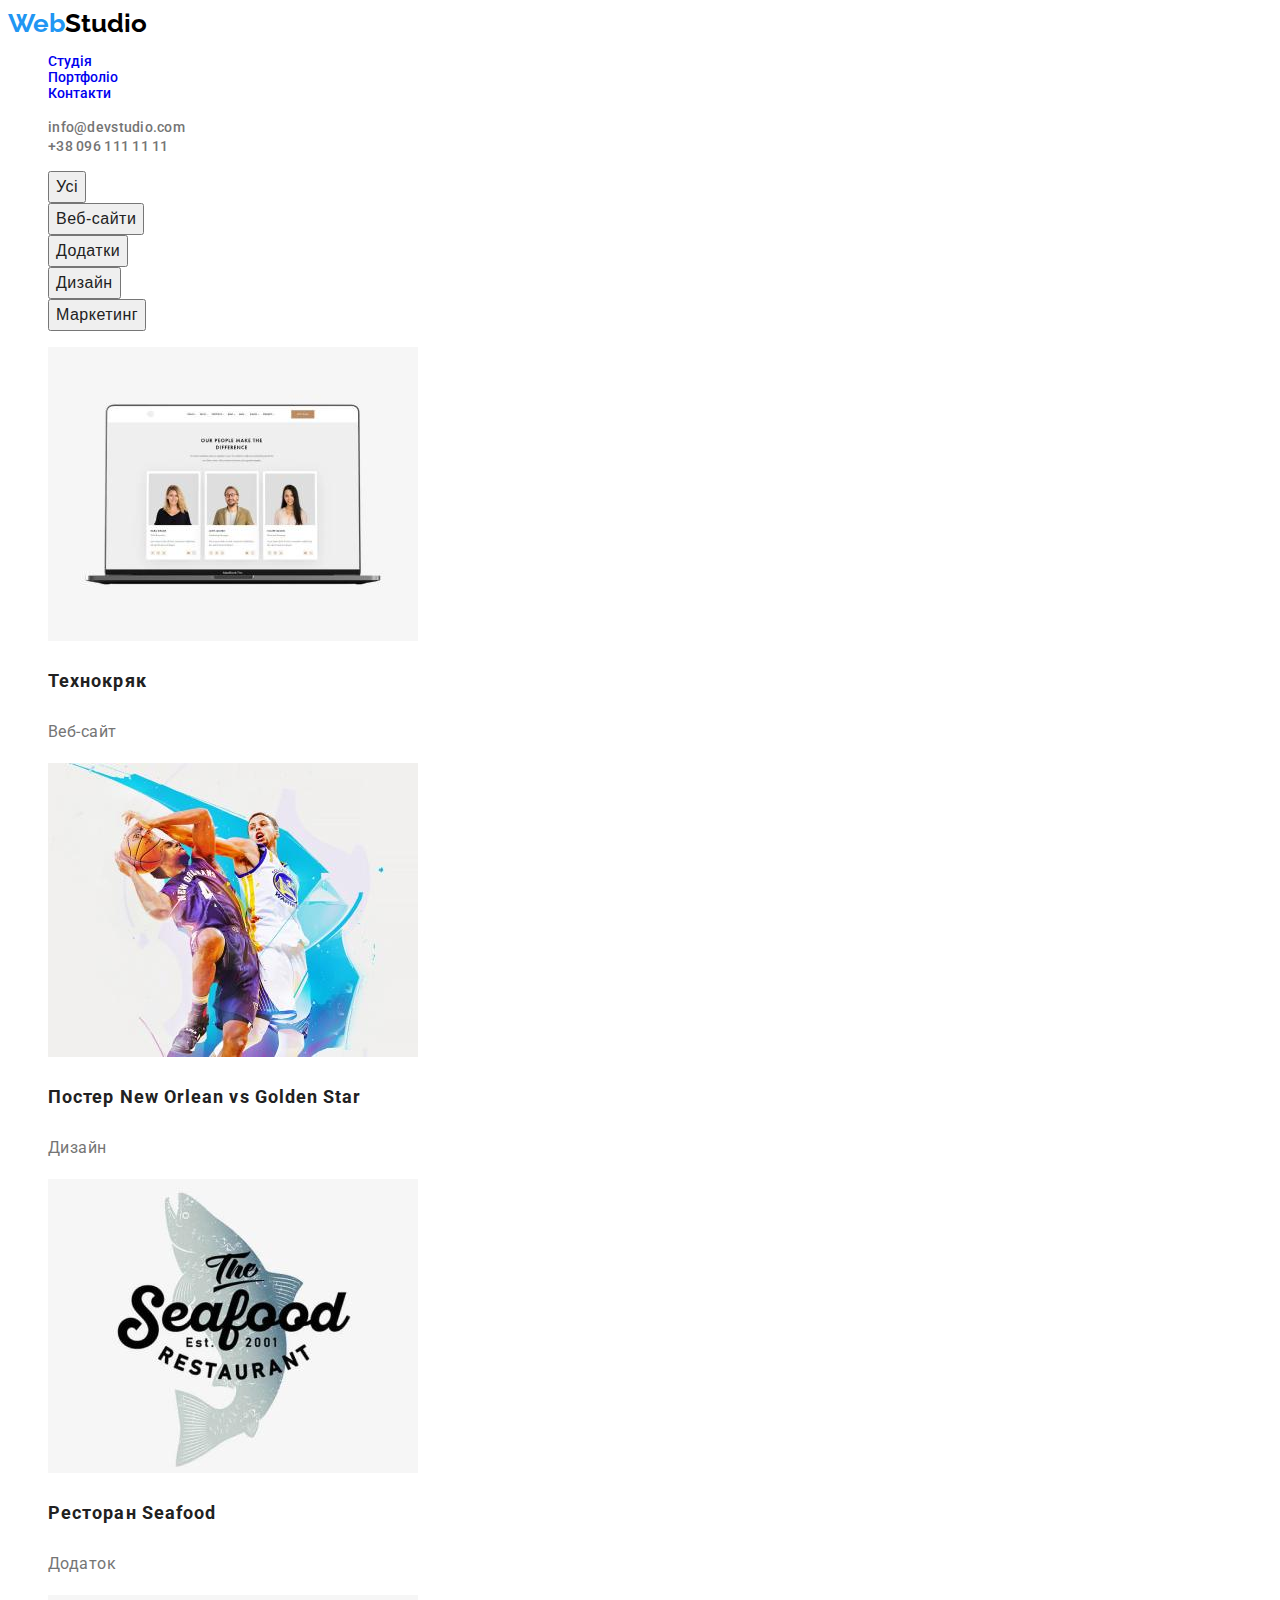
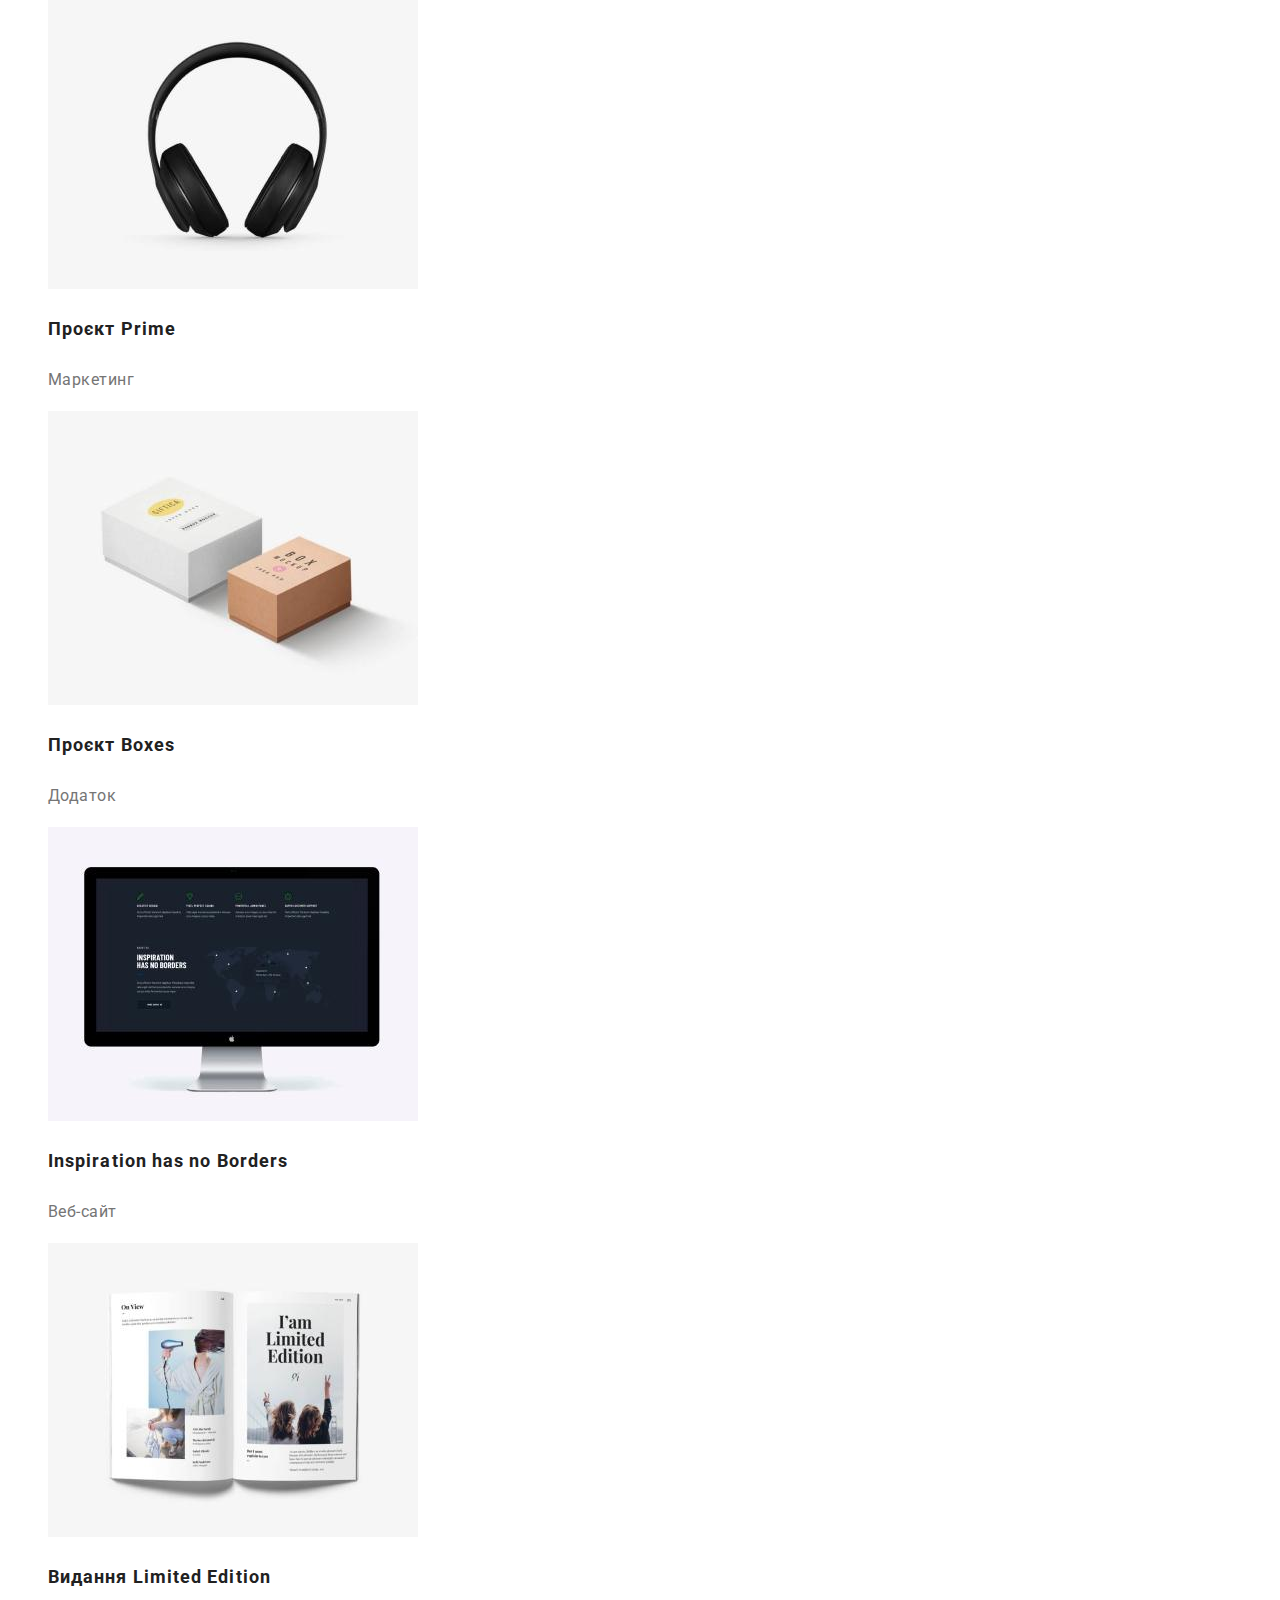
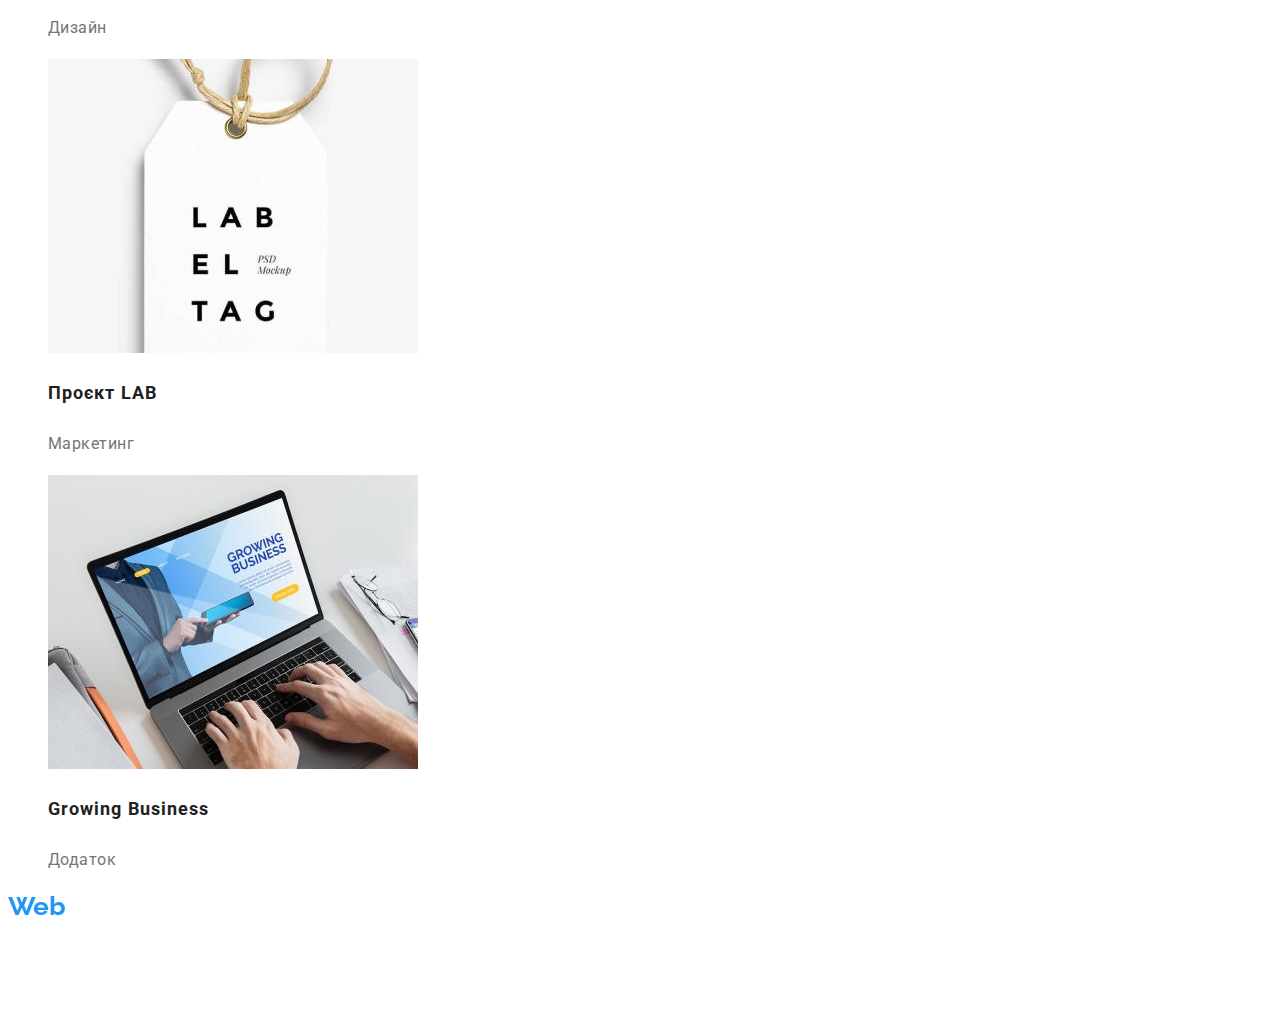
==== portfolio.html @ c234e144 "Initial commit" ====
<!DOCTYPE html>
<html lang="en">
<head>
    <meta charset="UTF-8">
    <meta http-equiv="X-UA-Compatible" content="IE=edge">
    <meta name="viewport" content="width=device-width, initial-scale=1.0">
    <title>Портфоліо</title>
    <link rel="stylesheet" href="/css/styles.css">
    <link href="https://fonts.googleapis.com/css2?family=Raleway:wght@700&family=Roboto:wght@400;500;700;900&display=swap"
        rel="stylesheet">
</head>
<body>
    <header>
        <a href="/index.html" class="logo link" lang="en" title="Cтудія"><span
                class="logo-web">Web</span><span>Studio</span></a>
        <nav>
            <ul class="sitenav list">
                <li><a href="/index.html" class="link">Студія</a></li>
                <li><a href="/portfolio.html" class="link">Портфоліо</a></li>
                <li><a href="#cont" class="link">Контакти</a></li>
            </ul>
        </nav>
        <ul class="contacts list">
            <li><a href="mailto:info@devstudio.com" class="link">info@devstudio.com</a></li>
            <li><a href="tel:+380961111111" class="link">+38 096 111 11 11</a></li>
        </ul>
    </header>
    <main>
        <h1 hidden>Портфоліо</h1>
        <section class="filters">
            <h2 hidden>Фільтри</h2>
            <ul class="filter list">
                <li><button class="portfolio-button btn" type="button">Усі</button></li>
                <li><button class="portfolio-button btn" type="button">Веб-сайти</button></li>
                <li><button class="portfolio-button btn" type="button">Додатки</button></li>
                <li><button class="portfolio-button btn" type="button">Дизайн</button></li>
                <li><button class="portfolio-button btn" type="button">Маркетинг</button></li>
            </ul>
        </section>
        <section class="portfolio-blocks">
            <h2 hidden>Галерея Портфоліо</h2>
            <ul class="portfolio list">
                <li>
                    <img src="./images/1.jpg" width="370" alt="На екрані ноутбука профайли працівників">
                    <h3 class="portfolio-post poststyle">Технокряк</h3>
                    <p class="portfolio-text textstyle">Веб-сайт</p>
                </li>
                <li>
                    <img src="./images/2.jpg" width="370" alt="Два баскетболісти з м'ячем">
                    <h3 class="portfolio-post poststyle">Постер New Orlean vs Golden Star</h3>
                    <p class="portfolio-text textstyle">Дизайн</p>
                </li>
                <li>
                    <img src="./images/3.jpg" width="370" alt="Логотип ресторану морепродуктів">
                    <h3 class="portfolio-post poststyle">Ресторан Seafood</h3>
                    <p class="portfolio-text textstyle">Додаток</p>
                </li>
                <li>
                    <img src="./images/4.jpg" width="370" alt="комп'ютрні навушники">
                    <h3 class="portfolio-post poststyle">Проєкт Prime</h3>
                    <p class="portfolio-text textstyle">Маркетинг</p>
                </li>
                <li>
                    <img src="./images/5.jpg" width="370" alt="дві картонні коробочки">
                    <h3 class="portfolio-post poststyle">Проєкт Boxes</h3>
                    <p class="portfolio-text textstyle">Додаток</p>
                </li>
                <li>
                    <img src="./images/6.jpg" width="370" alt="екран комп'ютера з картою та інтерактивними елементами">
                    <h3 class="portfolio-post poststyle">Inspiration has no Borders</h3>
                    <p class="portfolio-text textstyle">Веб-сайт</p>
                </li>
                <li>
                    <img src="./images/7.jpg" width="370" alt="розгорнутий глянцевий журнал">
                    <h3 class="portfolio-post poststyle">Видання Limited Edition</h3>
                    <p class="portfolio-text textstyle">Дизайн</p>
                </li>
                <li>
                    <img src="./images/8.jpg" width="370" alt="бірка з написом ЛАБ">
                    <h3 class="portfolio-post poststyle">Проєкт LAB</h3>
                    <p class="portfolio-text textstyle">Маркетинг</p>
                </li>
                <li>
                    <img src="./images/9.jpg" width="370" alt="людина друкую на клавіатурі ноутбуку">
                    <h3 class="portfolio-post poststyle">Growing Business</h3>
                    <p class="portfolio-text textstyle">Додаток</p>
                </li>
            </ul>
        </section>
    </main>
    <footer>
        <a href="/index.html" class="logo link" title="Cтудія"><span class="logo-web">Web</span><span
                class="logo-studio">Studio</span></a>
        <address class="contact">
            <ul class="adress list">
                <li><a class="link map">м. Київ, пр-т Лесі Українки, 26</a></li>
                <li><a href="mailto:info@devstudio.com" class="link">info@devstudio.com</a></li>
                <li><a href="tel:+380961111111" class="link">+38 096 111 11 11</a></li>
            </ul>
        </address>
    </footer>
</body>
</html>
---- css/styles.css ----
/* колір логотипу #2196F3 #000000 */
/* основний колір тексту #212121 */
/* додатковий колір тексту #757575 */
/* колір почта та телефон #757575 */
/* колір тексту секції "Hero" #FFFFFF */
/* акцентуючий колір #2196F3 */
/* колір секції адреси color: rgba(255, 255, 255, 0.6); */

:root {
    --main-color: #2196F3;
    --main-text-color: #212121;
    --secondary-text-color: #757575;
    --button-text-color: #FFFFFF;
    --contacts-color: rgba(255, 255, 255, 0.6);
}

body {
    color: #212121;
    font-family: 'roboto', sans-serif;
    font-weight: 500;
}

.poststyle {
    font-style: normal;
    font-weight: 700;
}

.textstyle {
    font-style: normal;
    font-weight: 400;
}

.btn {
    cursor: pointer;
}

.list {
    list-style: none;   
}
.link {
    text-decoration: none;
}
/* Логотип */

.logo {
    color: #000000;
    font-family: 'raleway';
    font-weight: 700;
    font-size: 26px;
    line-height: 31px;
}

.logo-web {
    color: #2196F3;
}

/* Навигация сайта */
.sitenav {
    color: var(--main-text-color);
    font-size: 14px;
}

.sitenav .link:hover,
.sitenav .link:focus {
    color: var(--main-color);
}

.sitenav .link:link,
.sitenav .link:visited {
    text-decoration: none;
}

/* Контакти */
.contacts .link {
    color: var(--secondary-text-color);
    font-weight: 500;
    font-size: 14px;
    line-height: 16px;
    letter-spacing: 0.02em;
}
.contacts .link:hover,
.contacts .link:focus {
    color: var(--main-color);
}

/* Секція "Hero" */
.hero .hero-post {
    color: var(--button-text-color);
    font-weight: 900;
    font-size: 44px;
   /*  line-height: 60px;
    text-align: center; */
    letter-spacing: 0.06em;
    text-transform: uppercase;
}

.hero-button {
    color: var(--button-text-color);
    background-color: var(--main-color);
    font-weight: 700;
    font-size: 16px;
    /* line-height: 30px;
display: flex;
align-items: center;
text-align: center; */
    letter-spacing: 0.06em;
}

/* Секція особливості */
.feauters .feauters-post {
    font-size: 14px;
    line-height: 16px;
    letter-spacing: 0.03em;
    text-transform: uppercase;
}
.feauters .feauters-text {
    color: var(--secondary-text-color);
    font-weight: 400;
    font-size: 14px;
    line-height: 24px;
    letter-spacing: 0.03em;
}

/* Секція послуги */
.services-post {
    color: var(--main-text-color);
    font-size: 36px;
    line-height: 42px;
    /* text-align: center; */
    letter-spacing: 0.03em;
}

/* Секція наша команда */
.teams {
    color: var(--main-text-color);
    font-size: 36px;
    line-height: 42px;
    /* text-align: center; */
    letter-spacing: 0.03em;
}

.team .team-post {
    color: var(--main-text-color);
    font-weight: 500;
    font-size: 16px;
    line-height: 19px;
    /* text-align: center; */
    letter-spacing: 0.03em;
}
.team .team-text {
    color: var(--secondary-text-color);
    font-size: 16px;
    line-height: 19px;
    /* text-align: center; */
    letter-spacing: 0.03em;
}

/* Футер сторінки */
.contact {
    font-family: 'Roboto';
    font-style: normal;
    text-decoration: none;
}
.logo-studio {
    color:#FFFFFF;
}
.adress .link {
    color: var(--contacts-color);
    font-weight: 400;
    font-size: 14px;
    line-height: 24px;
    letter-spacing: 0.03em;
}

.adress .map {
    color: var(--button-text-color);
    
}

/* Сторінка портфоліо 
    Фільтри */
.filter .portfolio-button {
    color: var(--main-text-color);
    font-weight: 500;
    font-size: 16px;
    line-height: 26px;
    letter-spacing: 0.03em;
}

.filter .portfolio-button:hover,
.filter .portfolio-button:focus {
    color: var(--button-text-color);
    background-color: var(--main-color);
}

/* Галерея портфоліо */
.portfolio .portfolio-post {
   color: var(--main-text-color); 
   font-size: 18px;
   line-height: 36px;
   letter-spacing: 0.06em;
}

.portfolio .portfolio-text {
    color: var(--secondary-text-color);
    font-size: 16px;
    line-height: 30px;
    letter-spacing: 0.03em;
}
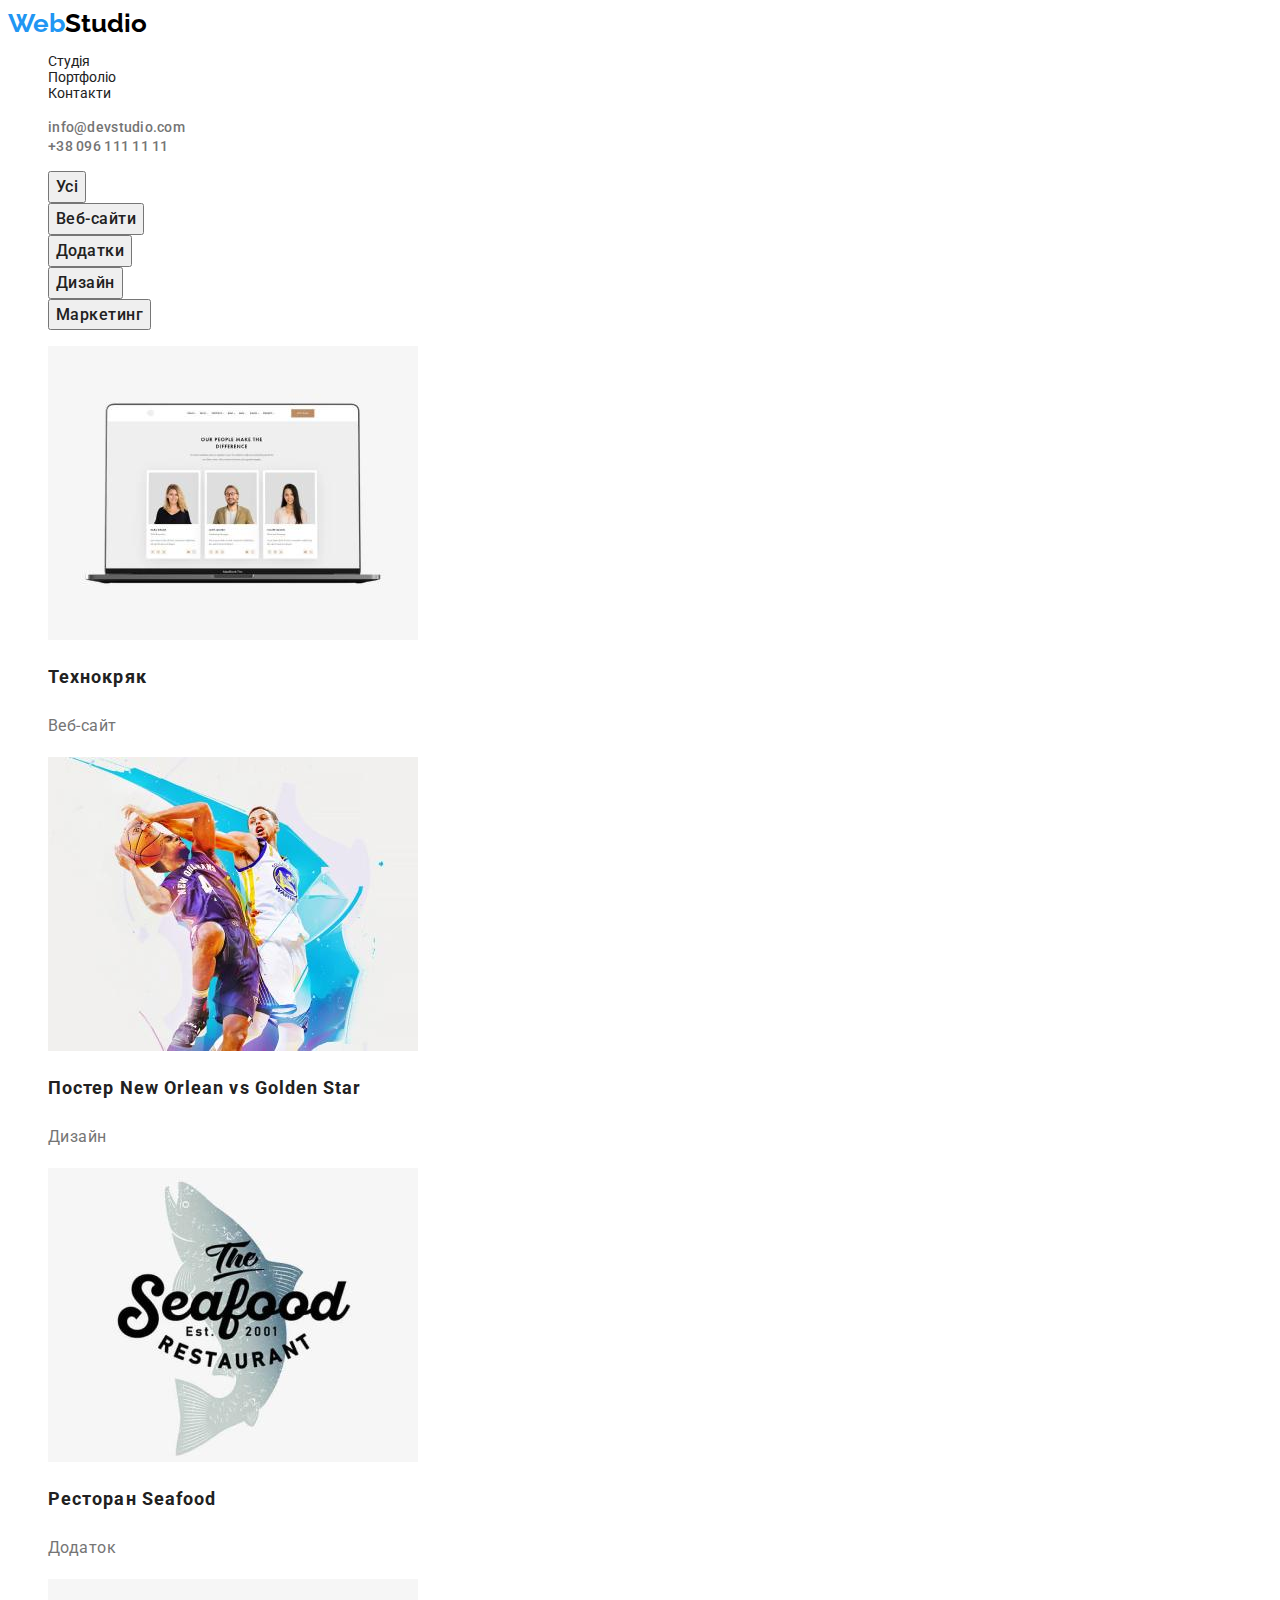
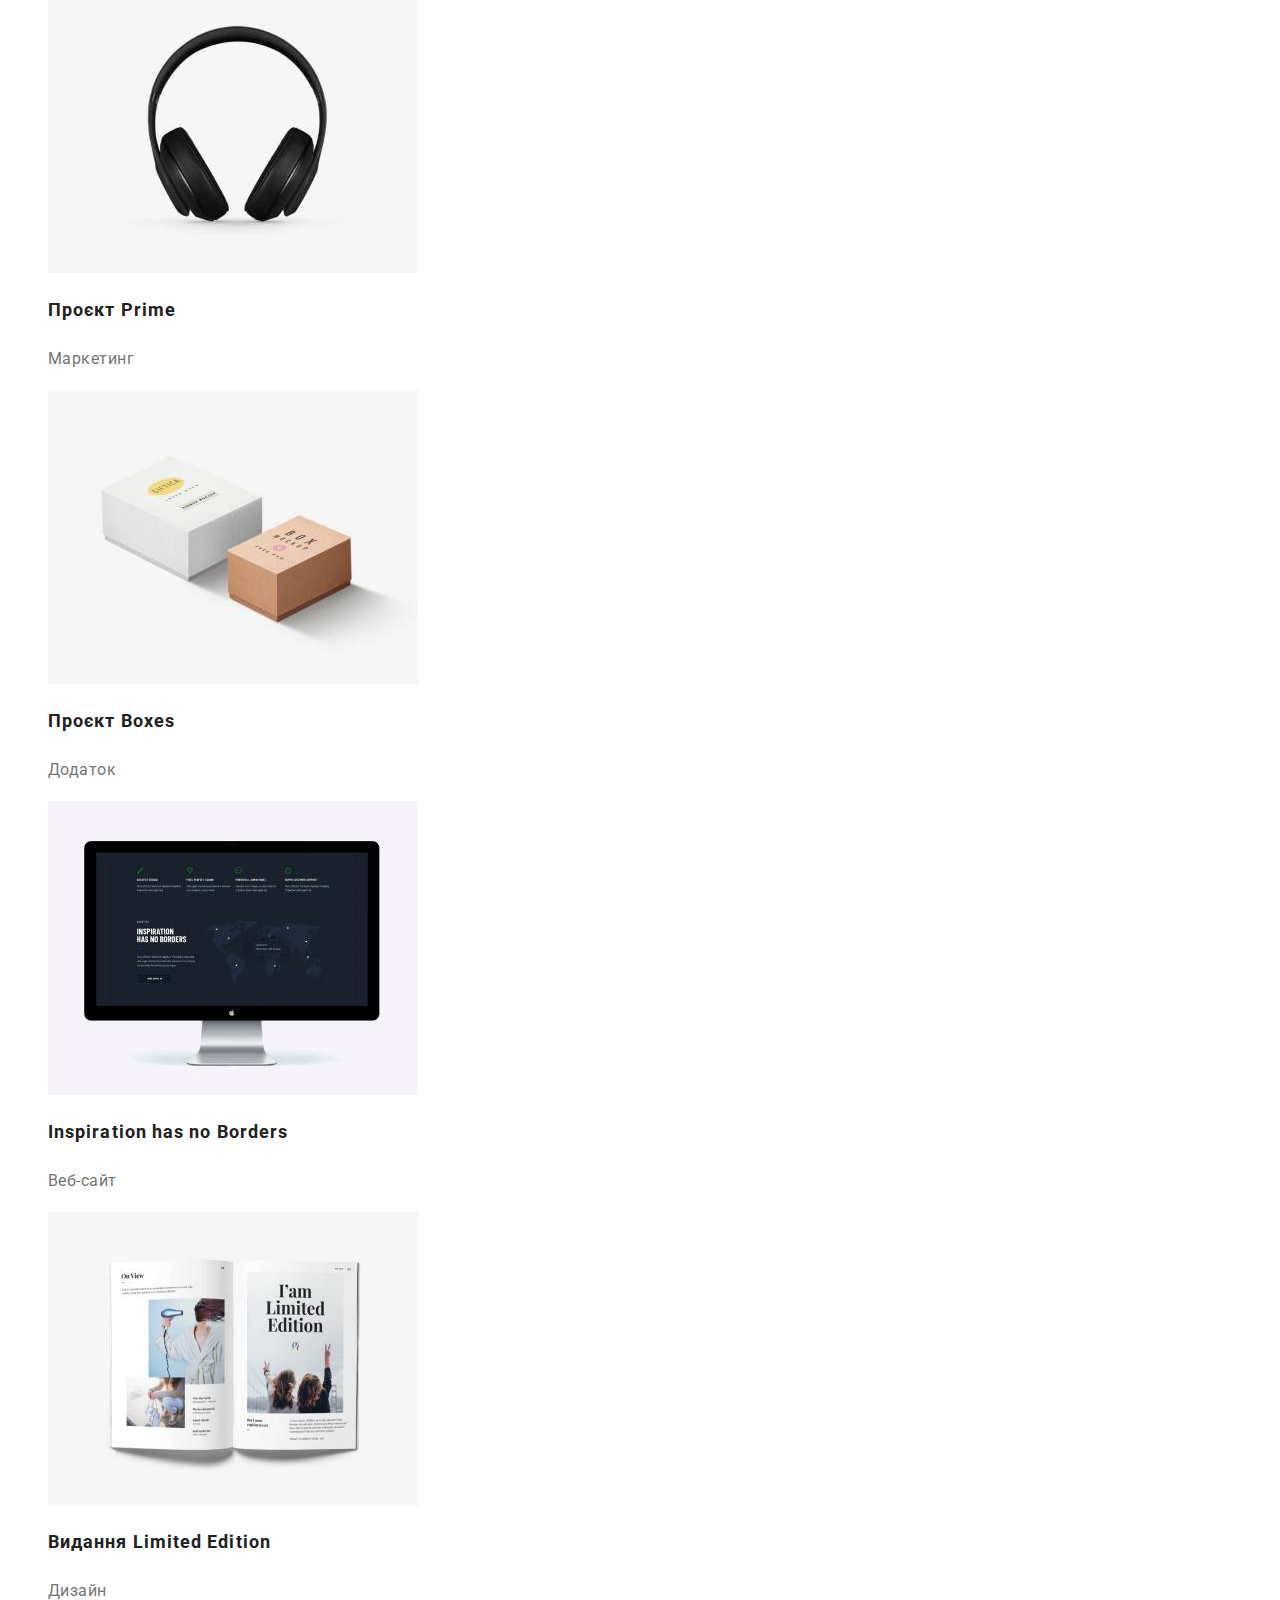
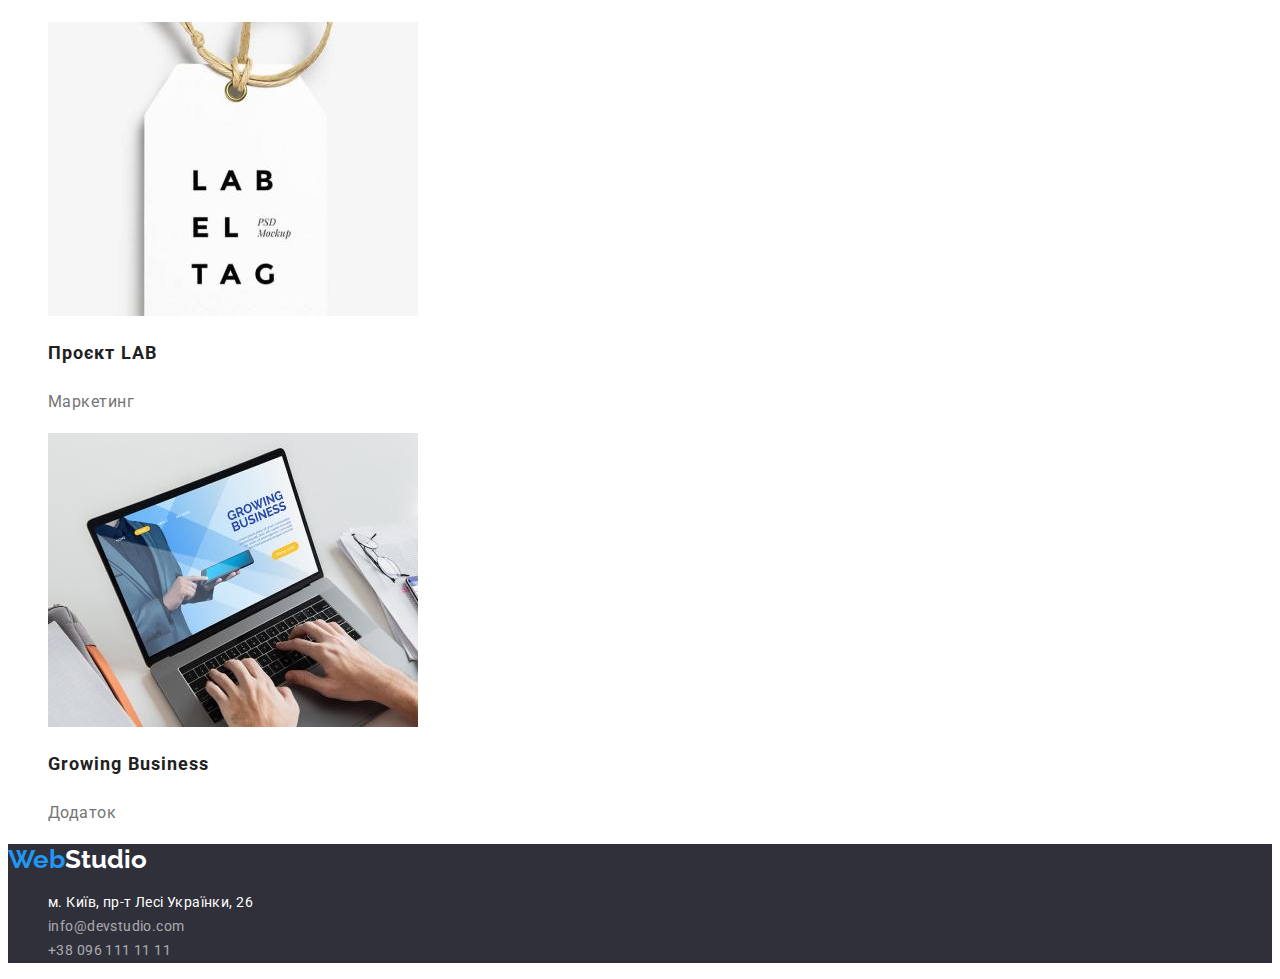
==== commit b87f8ac3: "HW correction 1" ====
--- a/portfolio.html
+++ b/portfolio.html
@@ -1,21 +1,21 @@
 <!DOCTYPE html>
-<html lang="en">
+<html lang="uk">
 <head>
     <meta charset="UTF-8">
     <meta http-equiv="X-UA-Compatible" content="IE=edge">
     <meta name="viewport" content="width=device-width, initial-scale=1.0">
     <title>Портфоліо</title>
-    <link rel="stylesheet" href="/css/styles.css">
+    <link rel="stylesheet" href="./css/styles.css">
     <link href="https://fonts.googleapis.com/css2?family=Raleway:wght@700&family=Roboto:wght@400;500;700;900&display=swap"
         rel="stylesheet">
 </head>
 <body>
     <header>
-        <a href="/index.html" class="logo link" lang="en" title="Cтудія"><span
+        <a href="./index.html" class="logo link" lang="en" title="Cтудія"><span
                 class="logo-web">Web</span><span>Studio</span></a>
         <nav>
             <ul class="sitenav list">
-                <li><a href="/index.html" class="link">Студія</a></li>
+                <li><a href="./index.html" class="link">Студія</a></li>
                 <li><a href="/portfolio.html" class="link">Портфоліо</a></li>
                 <li><a href="#cont" class="link">Контакти</a></li>
             </ul>
@@ -26,9 +26,9 @@
         </ul>
     </header>
     <main>
-        <h1 hidden>Портфоліо</h1>
+        
         <section class="filters">
-            <h2 hidden>Фільтри</h2>
+            <h1 hidden>Портфоліо</h1>
             <ul class="filter list">
                 <li><button class="portfolio-button btn" type="button">Усі</button></li>
                 <li><button class="portfolio-button btn" type="button">Веб-сайти</button></li>
@@ -36,64 +36,79 @@
                 <li><button class="portfolio-button btn" type="button">Дизайн</button></li>
                 <li><button class="portfolio-button btn" type="button">Маркетинг</button></li>
             </ul>
-        </section>
-        <section class="portfolio-blocks">
-            <h2 hidden>Галерея Портфоліо</h2>
             <ul class="portfolio list">
                 <li>
-                    <img src="./images/1.jpg" width="370" alt="На екрані ноутбука профайли працівників">
-                    <h3 class="portfolio-post poststyle">Технокряк</h3>
-                    <p class="portfolio-text textstyle">Веб-сайт</p>
+                    <a href="#" class="link">
+                        <img src="./images/1-technokriak.jpg" width="370" alt="На екрані ноутбука профайли працівників">
+                        <h2 class="portfolio-post poststyle">Технокряк</h2>
+                        <p class="portfolio-text textstyle">Веб-сайт</p>
+                    <a>
                 </li>
                 <li>
-                    <img src="./images/2.jpg" width="370" alt="Два баскетболісти з м'ячем">
-                    <h3 class="portfolio-post poststyle">Постер New Orlean vs Golden Star</h3>
-                    <p class="portfolio-text textstyle">Дизайн</p>
+                    <a href="#" class="link">
+                        <img src="./images/2-poster.jpg" width="370" alt="Два баскетболісти з м'ячем">
+                        <h2 class="portfolio-post poststyle">Постер New Orlean vs Golden Star</h2>
+                        <p class="portfolio-text textstyle">Дизайн</p>
+                    </a>
                 </li>
                 <li>
-                    <img src="./images/3.jpg" width="370" alt="Логотип ресторану морепродуктів">
-                    <h3 class="portfolio-post poststyle">Ресторан Seafood</h3>
-                    <p class="portfolio-text textstyle">Додаток</p>
+                    <a href="#" class="link">
+                        <img src="./images/3-seafood.jpg" width="370" alt="Логотип ресторану морепродуктів">
+                        <h2 class="portfolio-post poststyle">Ресторан Seafood</h2>
+                        <p class="portfolio-text textstyle">Додаток</p>
+                    </a>
                 </li>
                 <li>
-                    <img src="./images/4.jpg" width="370" alt="комп'ютрні навушники">
-                    <h3 class="portfolio-post poststyle">Проєкт Prime</h3>
-                    <p class="portfolio-text textstyle">Маркетинг</p>
+                    <a href="#" class="link">
+                        <img src="./images/4-prime.jpg" width="370" alt="комп'ютрні навушники">
+                        <h2 class="portfolio-post poststyle">Проєкт Prime</h2>
+                        <p class="portfolio-text textstyle">Маркетинг</p>
+                    </a>
                 </li>
                 <li>
-                    <img src="./images/5.jpg" width="370" alt="дві картонні коробочки">
-                    <h3 class="portfolio-post poststyle">Проєкт Boxes</h3>
-                    <p class="portfolio-text textstyle">Додаток</p>
+                    <a href="#" class="link">
+                        <img src="./images/5-boxes.jpg" width="370" alt="дві картонні коробочки">
+                        <h2 class="portfolio-post poststyle">Проєкт Boxes</h2>
+                        <p class="portfolio-text textstyle">Додаток</p>
+                    </a>
                 </li>
                 <li>
-                    <img src="./images/6.jpg" width="370" alt="екран комп'ютера з картою та інтерактивними елементами">
-                    <h3 class="portfolio-post poststyle">Inspiration has no Borders</h3>
-                    <p class="portfolio-text textstyle">Веб-сайт</p>
+                    <a href="#" class="link">
+                        <img src="./images/6-noborders.jpg" width="370" alt="екран комп'ютера з картою та інтерактивними елементами">
+                        <h2 class="portfolio-post poststyle">Inspiration has no Borders</h2>
+                        <p class="portfolio-text textstyle">Веб-сайт</p>
+                    </a>
                 </li>
                 <li>
-                    <img src="./images/7.jpg" width="370" alt="розгорнутий глянцевий журнал">
-                    <h3 class="portfolio-post poststyle">Видання Limited Edition</h3>
-                    <p class="portfolio-text textstyle">Дизайн</p>
+                    <a href="#" class="link">
+                        <img src="./images/7-limited.jpg" width="370" alt="розгорнутий глянцевий журнал">
+                        <h2 class="portfolio-post poststyle">Видання Limited Edition</h2>
+                        <p class="portfolio-text textstyle">Дизайн</p>
+                    </a>
                 </li>
                 <li>
-                    <img src="./images/8.jpg" width="370" alt="бірка з написом ЛАБ">
-                    <h3 class="portfolio-post poststyle">Проєкт LAB</h3>
-                    <p class="portfolio-text textstyle">Маркетинг</p>
+                    <a href="#" class="link">
+                        <img src="./images/8-taglab.jpg" width="370" alt="бірка з написом ЛАБ">
+                        <h2 class="portfolio-post poststyle">Проєкт LAB</h2>
+                        <p class="portfolio-text textstyle">Маркетинг</p>
+                    </a>
                 </li>
                 <li>
-                    <img src="./images/9.jpg" width="370" alt="людина друкую на клавіатурі ноутбуку">
-                    <h3 class="portfolio-post poststyle">Growing Business</h3>
-                    <p class="portfolio-text textstyle">Додаток</p>
+                    <a href="#" class="link">
+                        <img src="./images/9-grow.jpg" width="370" alt="людина друкую на клавіатурі ноутбуку">
+                        <h2 class="portfolio-post poststyle">Growing Business</h2>
+                        <p class="portfolio-text textstyle">Додаток</p>
+                    </a>
                 </li>
             </ul>
         </section>
     </main>
-    <footer>
-        <a href="/index.html" class="logo link" title="Cтудія"><span class="logo-web">Web</span><span
+    <footer class="footer">
+        <a href="./index.html" class="logo link" title="Cтудія"><span class="logo-web">Web</span><span
                 class="logo-studio">Studio</span></a>
         <address class="contact">
             <ul class="adress list">
-                <li><a class="link map">м. Київ, пр-т Лесі Українки, 26</a></li>
+                <li><a href="https://goo.gl/maps/tANwrw668av1KkJdA" target="_blank" rel="noopener noreferrer" class="link map">м. Київ, пр-т Лесі Українки, 26</a></li>
                 <li><a href="mailto:info@devstudio.com" class="link">info@devstudio.com</a></li>
                 <li><a href="tel:+380961111111" class="link">+38 096 111 11 11</a></li>
             </ul>
--- a/css/styles.css
+++ b/css/styles.css
@@ -16,18 +16,8 @@
 
 body {
     color: #212121;
-    font-family: 'roboto', sans-serif;
-    font-weight: 500;
-}
-
-.poststyle {
-    font-style: normal;
-    font-weight: 700;
-}
-
-.textstyle {
-    font-style: normal;
-    font-weight: 400;
+    background-color: #FFFFFF;
+    font-family: 'Roboto', sans-serif;
 }
 
 .btn {
@@ -38,16 +28,18 @@
     list-style: none;   
 }
 .link {
+    color: var(--main-text-color);
     text-decoration: none;
 }
+
 /* Логотип */
 
 .logo {
     color: #000000;
-    font-family: 'raleway';
+    font-family: 'Raleway';
     font-weight: 700;
     font-size: 26px;
-    line-height: 31px;
+    line-height: 1.19;
 }
 
 .logo-web {
@@ -61,13 +53,16 @@
 }
 
 .sitenav .link:hover,
-.sitenav .link:focus {
+.sitenav .link:focus,
+.sitenav .link:active {
     color: var(--main-color);
 }
 
-.sitenav .link:link,
-.sitenav .link:visited {
-    text-decoration: none;
+
+
+/* Футер */
+.footer {
+    background-color: #2F303A;
 }
 
 /* Контакти */
@@ -75,7 +70,7 @@
     color: var(--secondary-text-color);
     font-weight: 500;
     font-size: 14px;
-    line-height: 16px;
+    line-height: 1.14;
     letter-spacing: 0.02em;
 }
 .contacts .link:hover,
@@ -86,10 +81,10 @@
 /* Секція "Hero" */
 .hero .hero-post {
     color: var(--button-text-color);
+    background-color: #2F303A;
     font-weight: 900;
     font-size: 44px;
-   /*  line-height: 60px;
-    text-align: center; */
+    line-height: 1.36;
     letter-spacing: 0.06em;
     text-transform: uppercase;
 }
@@ -97,19 +92,24 @@
 .hero-button {
     color: var(--button-text-color);
     background-color: var(--main-color);
+    font-family: inherit;
     font-weight: 700;
     font-size: 16px;
-    /* line-height: 30px;
-display: flex;
-align-items: center;
-text-align: center; */
+    line-height: 1.87;
     letter-spacing: 0.06em;
+}
+
+.hero-button:hover,
+.hero-button:focus {
+    background-color: #188CE8;
 }
 
 /* Секція особливості */
 .feauters .feauters-post {
-    font-size: 14px;
-    line-height: 16px;
+    font-style: normal;
+    font-weight: 700;
+    font-size: 14px;
+    line-height: 1.14;
     letter-spacing: 0.03em;
     text-transform: uppercase;
 }
@@ -117,7 +117,7 @@
     color: var(--secondary-text-color);
     font-weight: 400;
     font-size: 14px;
-    line-height: 24px;
+    line-height: 1.71;
     letter-spacing: 0.03em;
 }
 
@@ -125,7 +125,7 @@
 .services-post {
     color: var(--main-text-color);
     font-size: 36px;
-    line-height: 42px;
+    line-height: 1.17;
     /* text-align: center; */
     letter-spacing: 0.03em;
 }
@@ -134,8 +134,7 @@
 .teams {
     color: var(--main-text-color);
     font-size: 36px;
-    line-height: 42px;
-    /* text-align: center; */
+    line-height: 1.17;
     letter-spacing: 0.03em;
 }
 
@@ -143,21 +142,18 @@
     color: var(--main-text-color);
     font-weight: 500;
     font-size: 16px;
-    line-height: 19px;
-    /* text-align: center; */
+    line-height: 1.19;
     letter-spacing: 0.03em;
 }
 .team .team-text {
     color: var(--secondary-text-color);
     font-size: 16px;
-    line-height: 19px;
-    /* text-align: center; */
+    line-height: 1.19;
     letter-spacing: 0.03em;
 }
 
 /* Футер сторінки */
 .contact {
-    font-family: 'Roboto';
     font-style: normal;
     text-decoration: none;
 }
@@ -168,7 +164,7 @@
     color: var(--contacts-color);
     font-weight: 400;
     font-size: 14px;
-    line-height: 24px;
+    line-height: 1.71;
     letter-spacing: 0.03em;
 }
 
@@ -181,9 +177,10 @@
     Фільтри */
 .filter .portfolio-button {
     color: var(--main-text-color);
+    font-family: inherit;
     font-weight: 500;
     font-size: 16px;
-    line-height: 26px;
+    line-height: 1.62;
     letter-spacing: 0.03em;
 }
 
@@ -197,13 +194,13 @@
 .portfolio .portfolio-post {
    color: var(--main-text-color); 
    font-size: 18px;
-   line-height: 36px;
+   line-height: 2;
    letter-spacing: 0.06em;
 }
 
 .portfolio .portfolio-text {
     color: var(--secondary-text-color);
     font-size: 16px;
-    line-height: 30px;
+    line-height: 1.87;
     letter-spacing: 0.03em;
 }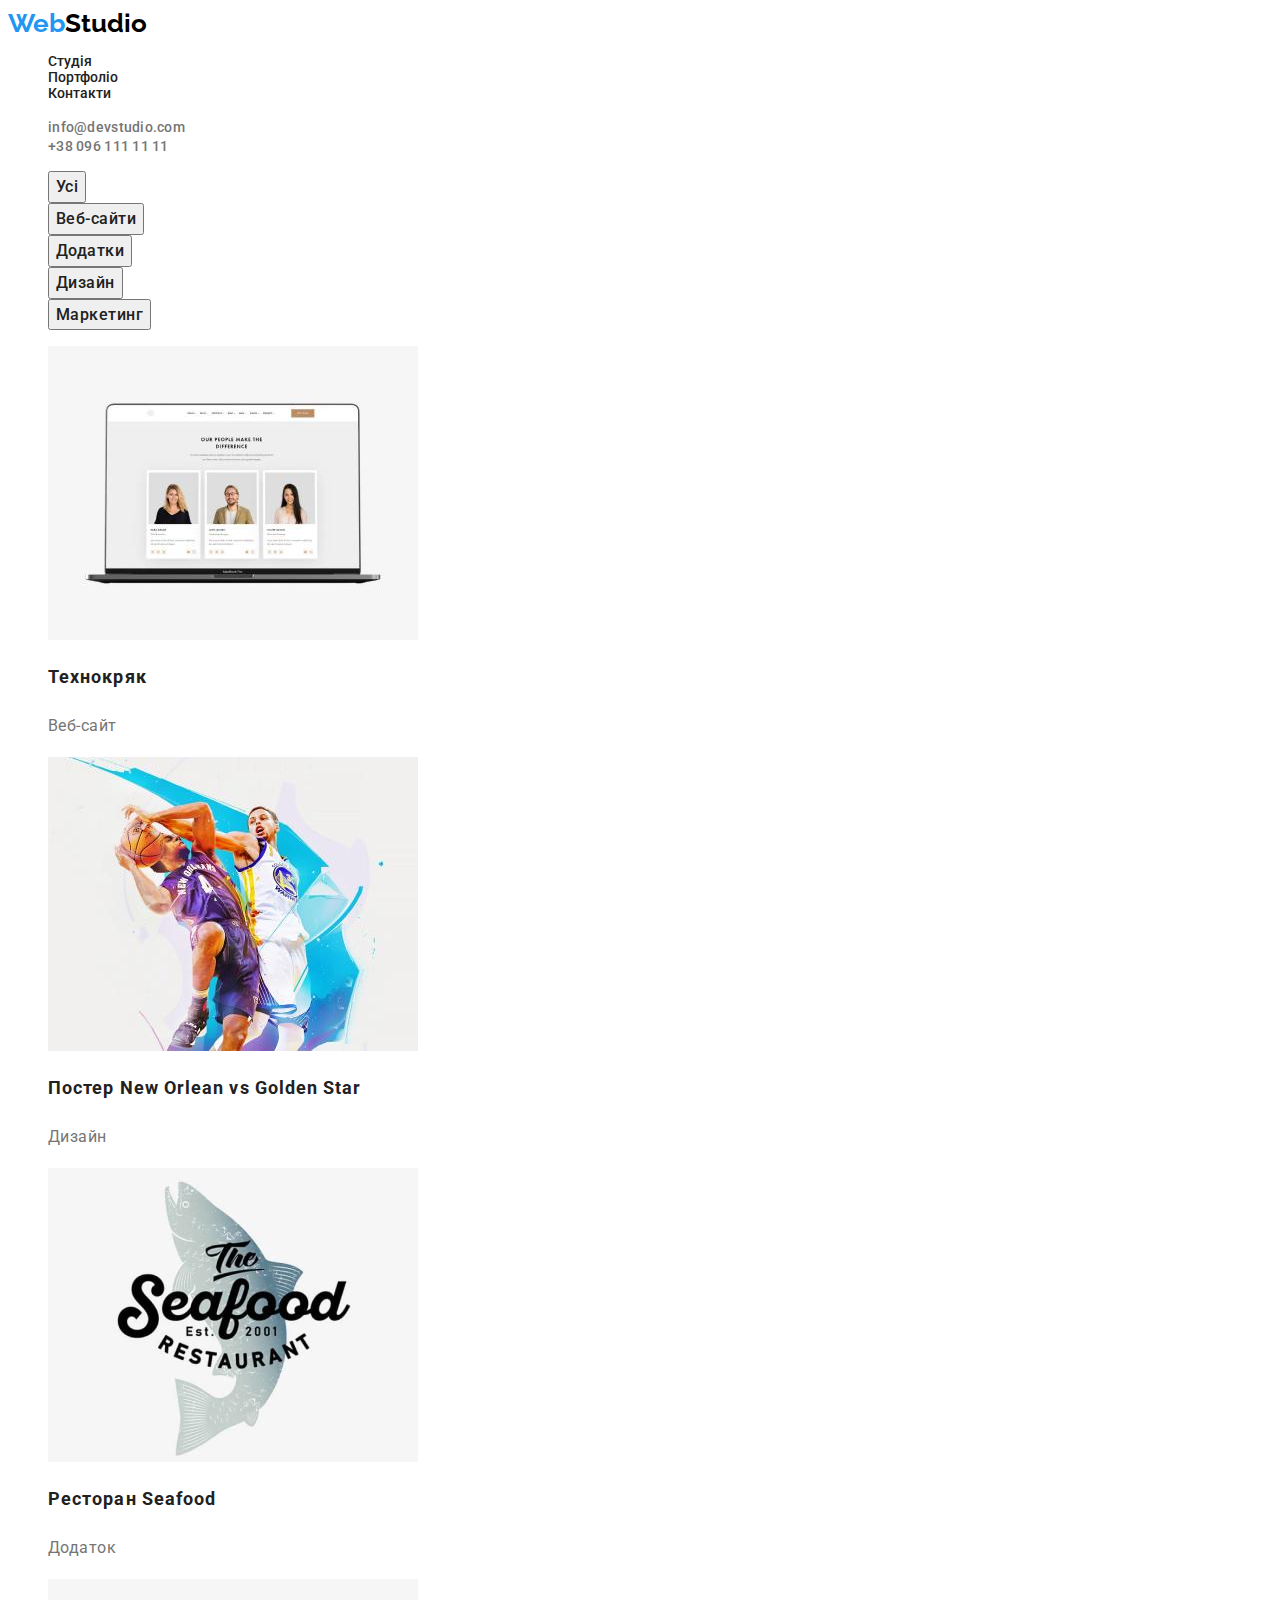
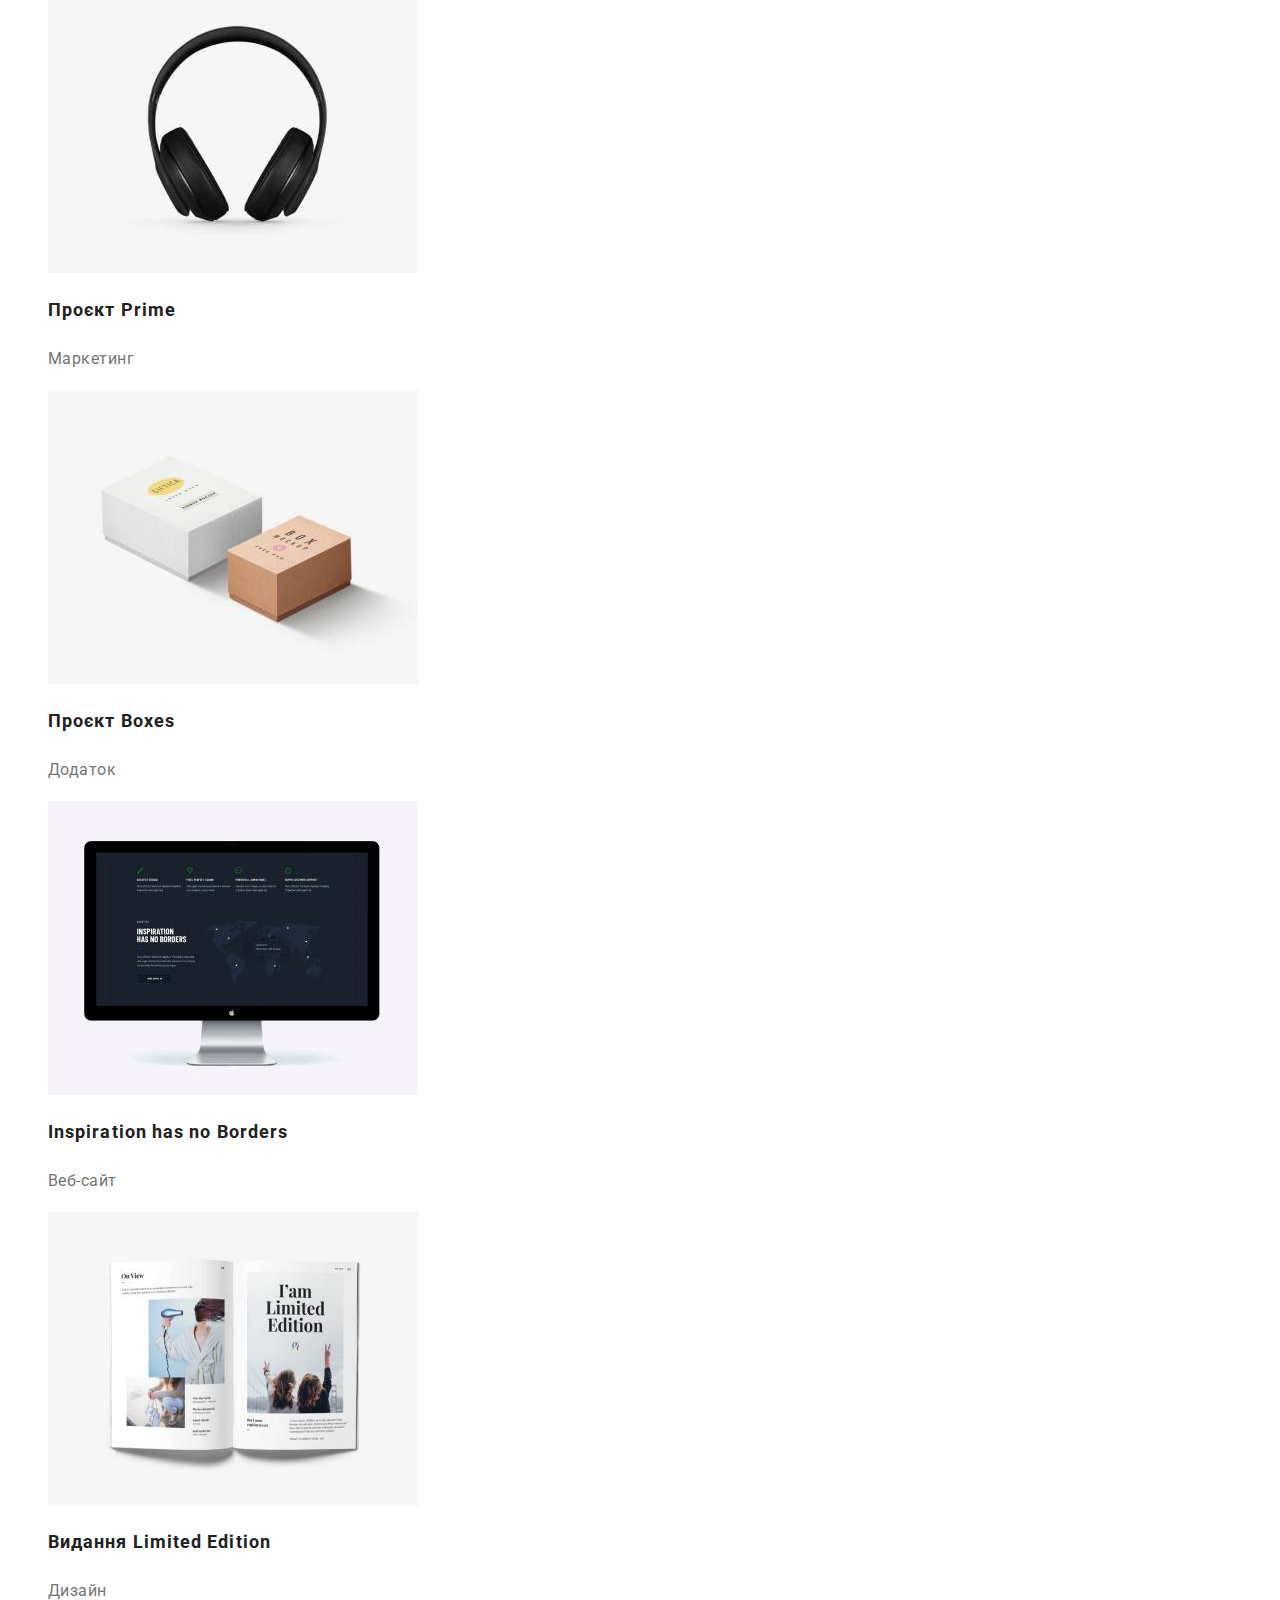
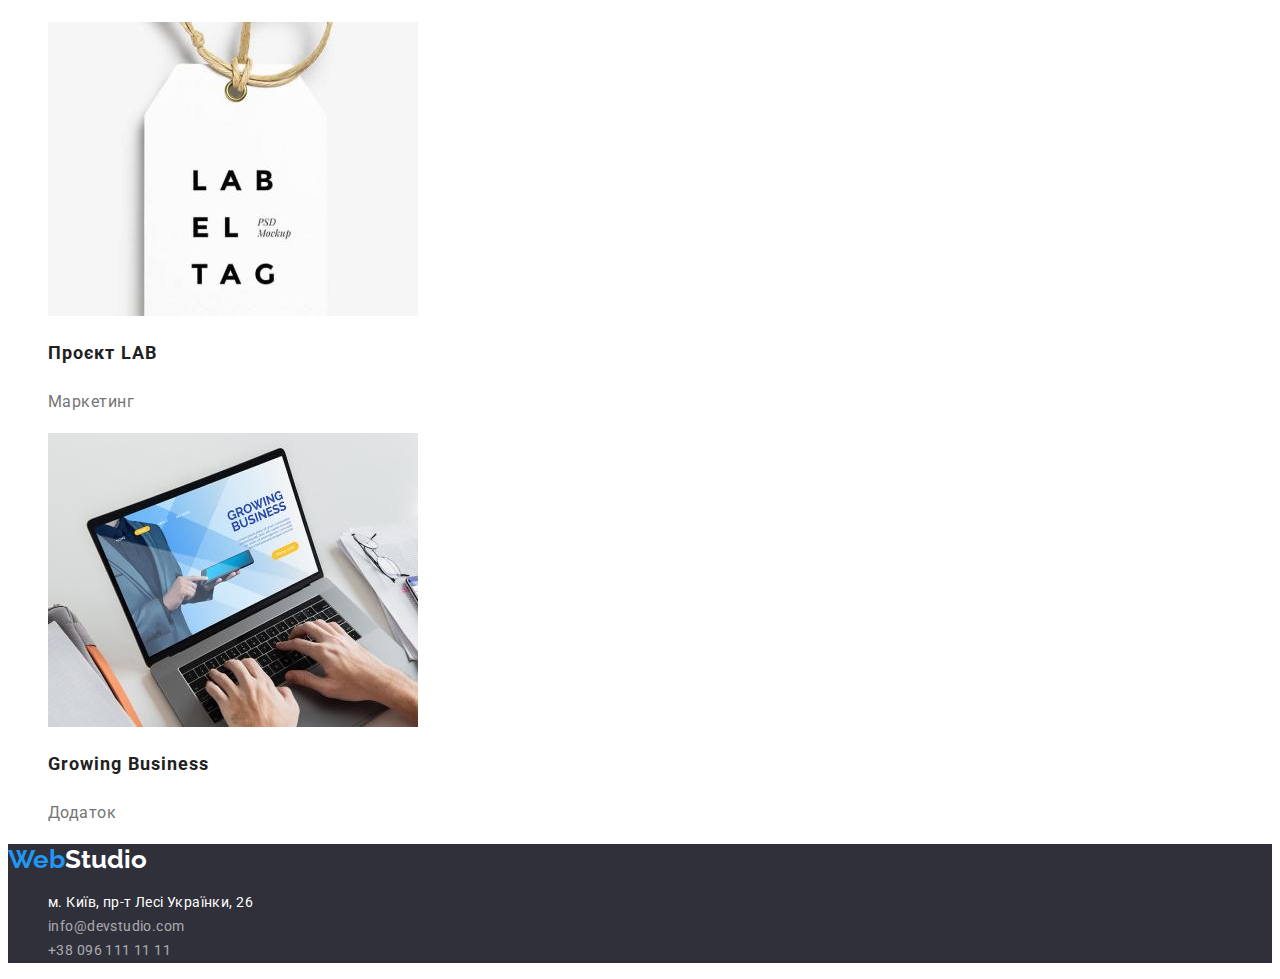
==== commit 9b6a36a3: "Update portfolio.html" ====
--- a/portfolio.html
+++ b/portfolio.html
@@ -42,7 +42,7 @@
                         <img src="./images/1-technokriak.jpg" width="370" alt="На екрані ноутбука профайли працівників">
                         <h2 class="portfolio-post poststyle">Технокряк</h2>
                         <p class="portfolio-text textstyle">Веб-сайт</p>
-                    <a>
+                    </a>
                 </li>
                 <li>
                     <a href="#" class="link">
--- a/css/styles.css
+++ b/css/styles.css
@@ -49,6 +49,7 @@
 /* Навигация сайта */
 .sitenav {
     color: var(--main-text-color);
+    font-weight: 500;
     font-size: 14px;
 }
 
